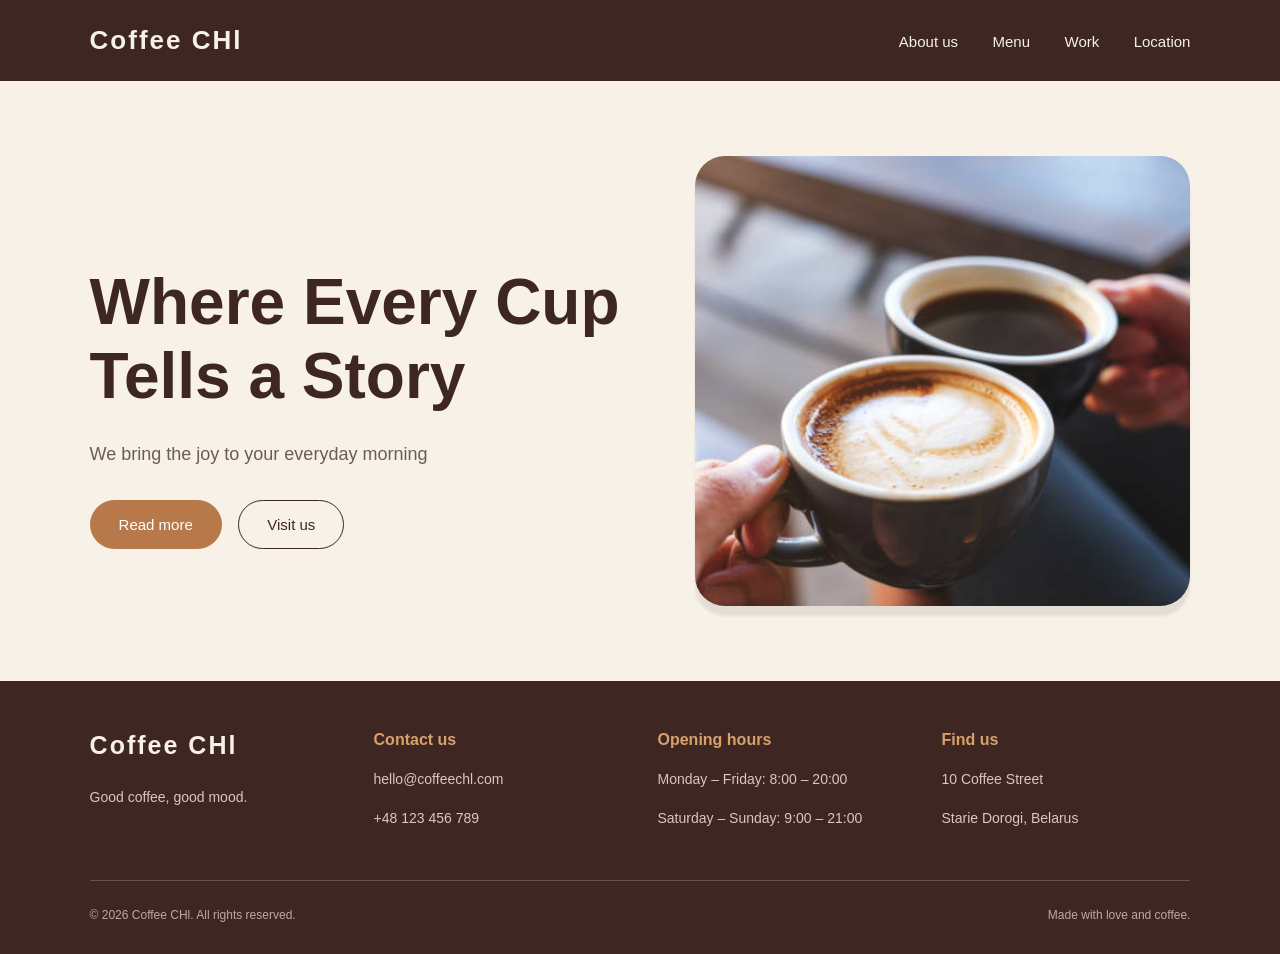
==== index.html @ 8b7ef865 "Add files via upload" ====
<!DOCTYPE html>
<html lang="ru">
<head>
<meta charset="UTF-8">
<meta name="viewport" content="width=device-width, initial-scale=1.0">
<title>Coffee CHl</title>
<link rel="stylesheet" href="style.css">
</head>
<body>
<header>
    <h3>Coffee CHl</h3>
<nav>

<a href="#about">About us</a>
<a href="#menu">Menu</a>
<a href="#job">Work</a>
<a href="#map">Location</a>
</nav>
</header>
<section id="about">
 <div class="about-text">
        <h1>Where Every Cup<br>Tells a Story</h1>
        <h5>We bring the joy to your everyday morning</h5>
        <button class="but1">Read more</button>
        <button class="but2">Visit us</button>
    </div>
    <img src="coffee.jpg" alt="A cup of coffee" class="coffee-image">
</section>
<footer>
    <div class="footer-main">
        <div class="footer-brand">
            <h3>Coffee CHl</h3>
            <p>Good coffee, good mood.</p>
        </div>
        <div class="footer-contacts">
            <h4>Contact us</h4>
            <p>hello@coffeechl.com</p>
            <p>+48 123 456 789</p>
        </div>
        <div class="footer-hours">
            <h4>Opening hours</h4>
            <p>Monday – Friday: 8:00 – 20:00</p>
            <p>Saturday – Sunday: 9:00 – 21:00</p>
        </div>
        <div class="footer-location">
            <h4>Find us</h4>
            <p>10 Coffee Street</p>
            <p>Starie Dorogi, Belarus</p>
        </div>
    </div>
    <div class="footer-bottom">
        <p>&copy; 2026 Coffee CHl. All rights reserved.</p>
        <p>Made with love and coffee.</p>
    </div>
</footer>
</body>
</html>
---- style.css ----
* {
    box-sizing: border-box;
}

body {
    margin: 0;
    background-color: #F7F1E8;
    color: #3E2723;
    font-family: Arial, sans-serif;
}
header {
    background-color: #3E2723;
      color: #F7F1E8;
    padding: 25px 7%;
}

header h3 {
    display: inline-block;
    font-size: 26px;
    margin: 0;
    letter-spacing: 2px;
}

nav {
    float: right;
    padding-top: 8px; 
    border-bottom:#6D5148;
}

nav a {
    color: #F7F1E8;
    text-decoration: none;
    margin-left: 30px;
    font-size: 15px;
    transition: 0.3s;
}

nav a:hover {
    color: #B7794A;
}
#about {
    padding: 100px 7%;
    min-height: 600px;
}

#about h1 {
    font-size: 64px;
    line-height: 1.15;
    margin-bottom: 25px;
}

#about h5 {
    color: #6D5C54;
    font-size: 18px;
    font-weight: normal;
    margin-bottom: 35px;
}
.but1,
.but2 {
    padding: 15px 28px;
    border-radius: 30px;
    font-size: 15px;
    cursor: pointer;
    transition: 0.3s;
}

.but1 {
    background-color: #B7794A;
    color: white;
    border: 1px solid #B7794A;
}

.but1:hover {
    background-color: #8F5935;
     scale: 120%;
}

.but2 {
    background-color: transparent;
    color: #3E2723;
    border: 1px solid #3E2723;
    margin-left: 12px;
    transition: 0.3s;
}

.but2:hover {
    background-color: #3E2723;
    color: white;
    scale: 120%;
}
#about {
    display: flex;
    align-items: center;
    justify-content: space-between;
    gap: 50px;
    padding: 70px 7%;
    min-height: 600px;
}

.about-text {
    flex: 1;
}

#about h1 {
    font-size: 64px;
    line-height: 1.15;
    margin-bottom: 25px;
}

#about h5 {
    color: #6D5C54;
    font-size: 18px;
    font-weight: normal;
    margin-bottom: 35px;
}

.coffee-image {
    width: 45%;
    max-width: 500px;
    height: 450px;
    object-fit: cover;
    border-radius: 30px;
    box-shadow: 0 10px 3px rgba(0, 0, 0, 0.08);

}
footer {
    background-color: #3E2723;
    color: #F7F1E8;
    padding: 50px 7% 20px;
}

.footer-main {
    display: flex;
    justify-content: space-between;
    gap: 35px;
    flex-wrap: wrap;
    padding-bottom: 35px;
}

.footer-main h3 {
    font-size: 25px;
    letter-spacing: 2px;
    margin-top: 0;
}

.footer-main h4 {
    font-size: 16px;
    color: #D9A16A;
    margin-top: 0;
    margin-bottom: 18px;
}

.footer-main p {
    color: #D8C8BE;
    font-size: 14px;
    line-height: 1.8;
}

.footer-brand,
.footer-contacts,
.footer-hours,
.footer-location {
    flex: 1;
    min-width: 180px;
}

.footer-bottom {
    border-top: 1px solid #6D5148;
    padding-top: 15px;
    display: flex;
    justify-content: space-between;
    gap: 15px;
    flex-wrap: wrap;
}

.footer-bottom p {
    color: #BCAAA1;
    font-size: 12px;
}
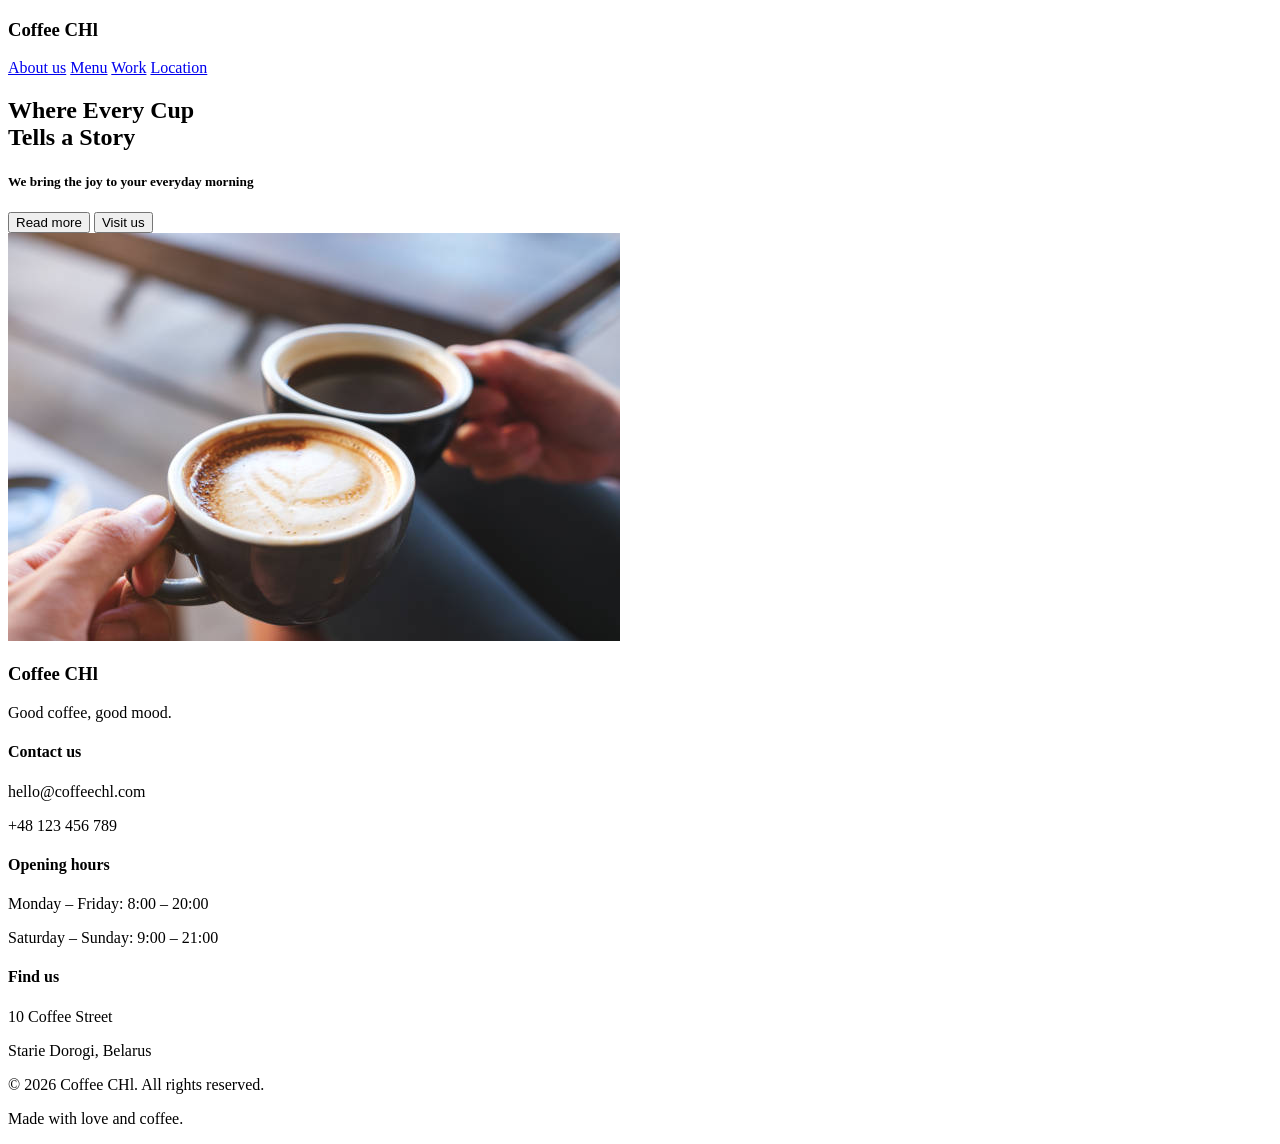
==== commit 40aec206: "Update index.html" ====
--- a/index.html
+++ b/index.html
@@ -4,14 +4,14 @@
 <meta charset="UTF-8">
 <meta name="viewport" content="width=device-width, initial-scale=1.0">
 <title>Coffee CHl</title>
-<link rel="stylesheet" href="style.css">
+<link rel="stylesheet" href="style1.css">
 </head>
 <body>
 <header>
     <h3>Coffee CHl</h3>
 <nav>
 
-<a href="#about">About us</a>
+<a href="about.html">About us</a>
 <a href="#menu">Menu</a>
 <a href="#job">Work</a>
 <a href="#map">Location</a>
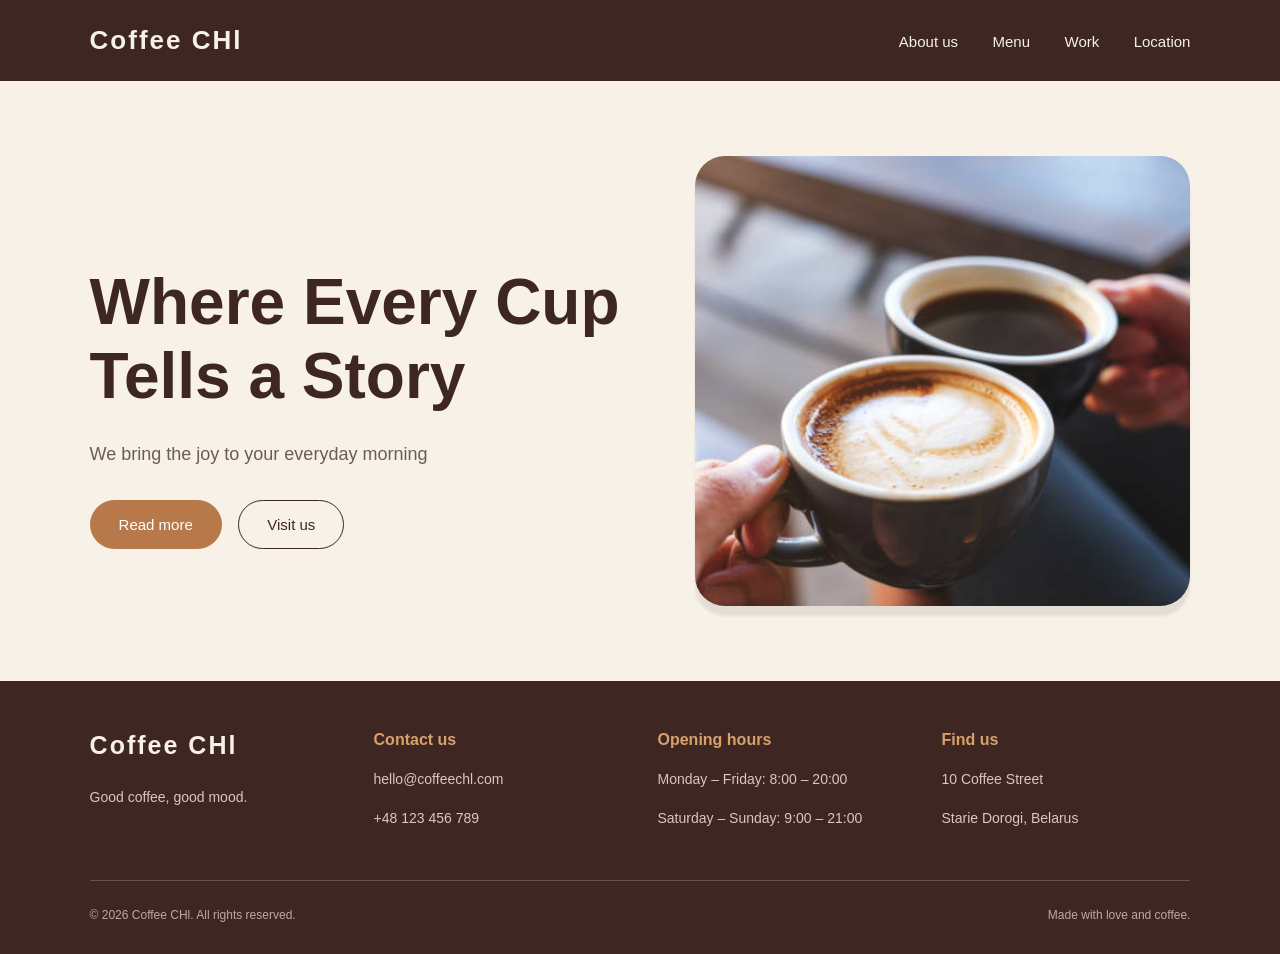
==== commit 72e4a430: "Update index.html" ====
--- a/index.html
+++ b/index.html
@@ -4,7 +4,7 @@
 <meta charset="UTF-8">
 <meta name="viewport" content="width=device-width, initial-scale=1.0">
 <title>Coffee CHl</title>
-<link rel="stylesheet" href="style1.css">
+<link rel="stylesheet" href="style.css">
 </head>
 <body>
 <header>
--- a/style.css
+++ b/style.css
@@ -0,0 +1,230 @@
+* {
+    box-sizing: border-box;
+}
+
+body {
+    margin: 0;
+    background-color: #F7F1E8;
+    color: #3E2723;
+    font-family: Arial, sans-serif;
+}
+header {
+    background-color: #3E2723;
+      color: #F7F1E8;
+    padding: 25px 7%;
+}
+
+header h3 {
+    display: inline-block;
+    font-size: 26px;
+    margin: 0;
+    letter-spacing: 2px;
+}
+
+nav {
+    float: right;
+    padding-top: 8px; 
+    border-bottom:#6D5148;
+}
+
+nav a {
+    color: #F7F1E8;
+    text-decoration: none;
+    margin-left: 30px;
+    font-size: 15px;
+    transition: 0.3s;
+}
+
+nav a:hover {
+    color: #B7794A;
+}
+#about {
+    padding: 100px 7%;
+    min-height: 600px;
+    display: flex;
+    align-items: center;
+    justify-content: space-between;
+    gap: 50px;
+    padding: 70px 7%;
+}
+
+#about h1 {
+    font-size: 64px;
+    line-height: 1.15;
+    margin-bottom: 25px;
+}
+
+#about h5 {
+    color: #6D5C54;
+    font-size: 18px;
+    font-weight: normal;
+    margin-bottom: 35px;
+}
+.but1,
+.but2 {
+    padding: 15px 28px;
+    border-radius: 30px;
+    font-size: 15px;
+    cursor: pointer;
+    transition: 0.3s;
+}
+
+.but1 {
+    background-color: #B7794A;
+    color: white;
+    border: 1px solid #B7794A;
+}
+
+.but1:hover {
+    background-color: #8F5935;
+     scale: 120%;
+}
+
+.but2 {
+    background-color: transparent;
+    color: #3E2723;
+    border: 1px solid #3E2723;
+    margin-left: 12px;
+    transition: 0.3s;
+}
+
+.but2:hover {
+    background-color: #3E2723;
+    color: white;
+    scale: 120%;
+}
+
+
+.about-text {
+    flex: 1;
+}
+
+.coffee-image {
+    width: 45%;
+    max-width: 500px;
+    height: 450px;
+    object-fit: cover;
+    border-radius: 30px;
+    box-shadow: 0 10px 3px rgba(0, 0, 0, 0.08);
+
+}
+footer {
+    background-color: #3E2723;
+    color: #F7F1E8;
+    padding: 50px 7% 20px;
+}
+
+.footer-main {
+    display: flex;
+    justify-content: space-between;
+    gap: 35px;
+    flex-wrap: wrap;
+    padding-bottom: 35px;
+}
+
+.footer-main h3 {
+    font-size: 25px;
+    letter-spacing: 2px;
+    margin-top: 0;
+}
+
+.footer-main h4 {
+    font-size: 16px;
+    color: #D9A16A;
+    margin-top: 0;
+    margin-bottom: 18px;
+}
+
+.footer-main p {
+    color: #D8C8BE;
+    font-size: 14px;
+    line-height: 1.8;
+}
+
+.footer-brand,
+.footer-contacts,
+.footer-hours,
+.footer-location {
+    flex: 1;
+    min-width: 180px;
+}
+
+.footer-bottom {
+    border-top: 1px solid #6D5148;
+    padding-top: 15px;
+    display: flex;
+    justify-content: space-between;
+    gap: 15px;
+    flex-wrap: wrap;
+}
+
+.footer-bottom p {
+    color: #BCAAA1;
+    font-size: 12px;
+}
+
+@media (max-width: 768px) {
+
+    header {
+        padding: 20px 5%;
+    }
+
+    header h3 {
+        font-size: 22px;
+    }
+
+    nav {
+        float: none;
+        padding-top: 15px;
+        display: flex;
+        flex-wrap: wrap;
+        gap: 12px;
+    }
+
+    nav a {
+        margin-left: 0;
+        font-size: 14px;
+    }
+
+    #about {
+        flex-direction: column;
+        align-items: stretch;
+        gap: 30px;
+        padding: 40px 5%;
+        min-height: auto;
+    }
+
+    #about h1 {
+        font-size: 40px;
+    }
+
+    #about h5 {
+        font-size: 16px;
+    }
+
+    .coffee-image {
+        width: 100%;
+        max-width: none;
+        height: 300px;
+    }
+
+    footer {
+        padding: 35px 5% 20px;
+    }
+
+    .footer-main {
+        gap: 25px;
+    }
+
+    .footer-brand,
+    .footer-contacts,
+    .footer-hours,
+    .footer-location {
+        flex: 1 1 40%;
+    }
+
+    .footer-bottom {
+        flex-direction: column;
+        gap: 5px;
+    }
+}
